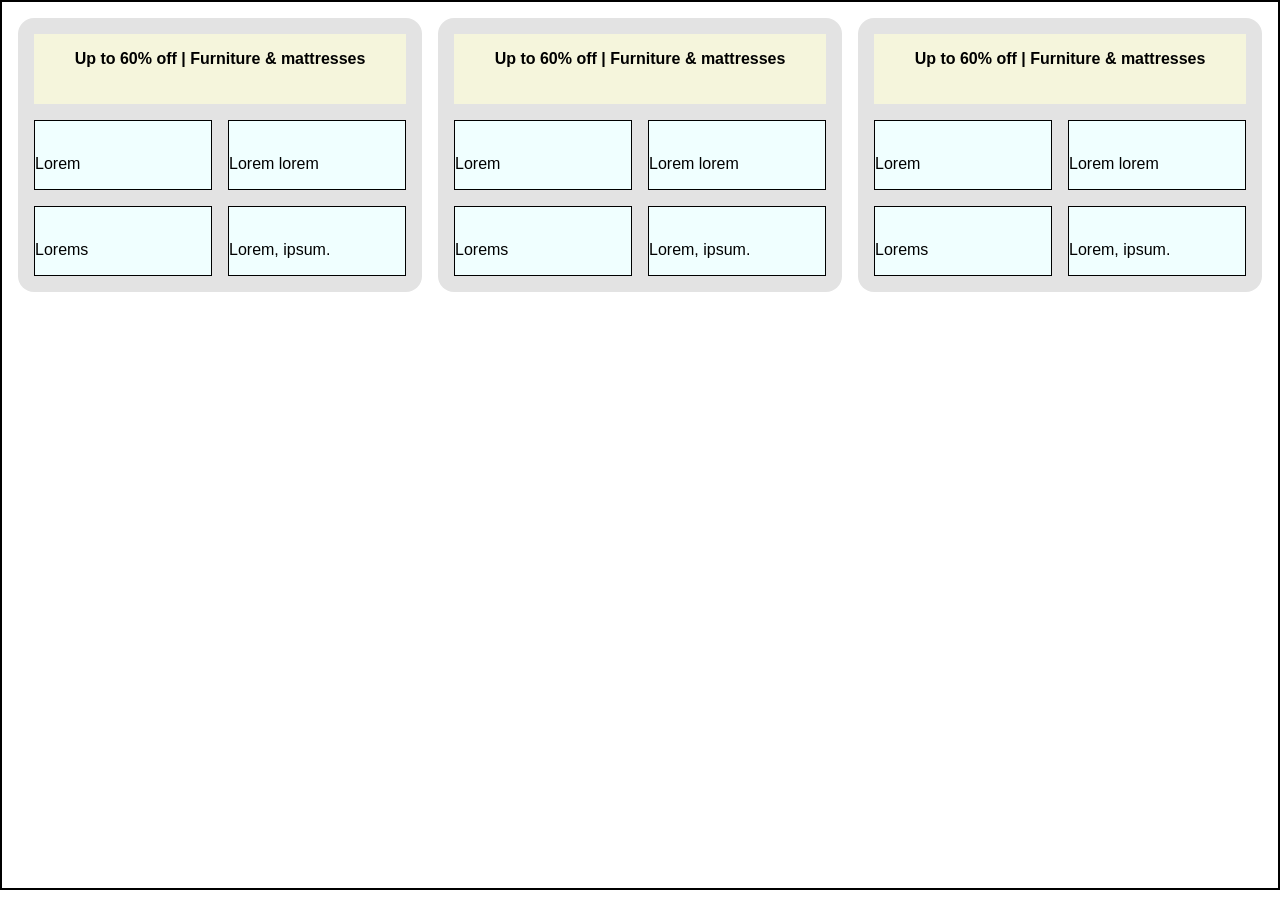
==== CSS/assignment-1/index.html @ eed17d2c "assignment-1" ====
<!DOCTYPE html>
<html lang="en">

<head>
    <meta charset="UTF-8">
    <meta name="viewport" content="width=device-width, initial-scale=1.0">
    <title>Document</title>
    <link rel="stylesheet" href="style.css">
</head>

<body>
    <div class="container">
        <div class="first">
            <div class="header">Up to 60% off | Furniture & mattresses</div>
            <div class="child11">
                <img src="https://images-eu.ssl-images-amazon.com/images/G/31/img23/Softlines_JWL_SH_GW_Assets/2024/BAU_BTF/Nov/Nov13/Sport_low._SY116_CB541153107_.jpg" alt="">
                <p>Lorem</p>
            </div>
            <div class="child12">
                <img src="https://images-eu.ssl-images-amazon.com/images/G/31/img23/Softlines_JWL_SH_GW_Assets/2024/BAU_BTF/Nov/Nov13/Shoes_low._SY116_CB541153107_.jpg" alt="">
                <p>Lorem lorem</p>
            </div>
            <div class="child13">
                <img src="https://images-eu.ssl-images-amazon.com/images/G/31/img23/Softlines_JWL_SH_GW_Assets/2024/BAU_BTF/Nov/Nov13/Heels_low._SY116_CB541153106_.jpg" alt="">
                <p>Lorems</p>
            </div>
            <div class="child14">
                <img src="https://images-eu.ssl-images-amazon.com/images/G/31/img23/Softlines_JWL_SH_GW_Assets/2024/BAU_BTF/Nov/Nov13/Heels_low._SY116_CB541153106_.jpg" alt="">
                <p>Lorem, ipsum.</p>

            </div>
        </div>
        <div class="child2"> <div class="header">Up to 60% off | Furniture & mattresses</div>
            <div class="child11">
                <img src="https://images-eu.ssl-images-amazon.com/images/G/31/img23/Softlines_JWL_SH_GW_Assets/2024/BAU_BTF/Nov/Nov13/Sport_low._SY116_CB541153107_.jpg" alt="">
                <p>Lorem</p>
            </div>
            <div class="child12">
                <img src="https://images-eu.ssl-images-amazon.com/images/G/31/img23/Softlines_JWL_SH_GW_Assets/2024/BAU_BTF/Nov/Nov13/Shoes_low._SY116_CB541153107_.jpg" alt="">
                <p>Lorem lorem</p>
            </div>
            <div class="child13">
                <img src="https://images-eu.ssl-images-amazon.com/images/G/31/img23/Softlines_JWL_SH_GW_Assets/2024/BAU_BTF/Nov/Nov13/Heels_low._SY116_CB541153106_.jpg" alt="">
                <p>Lorems</p>
            </div>
            <div class="child14">
                <img src="https://images-eu.ssl-images-amazon.com/images/G/31/img23/Softlines_JWL_SH_GW_Assets/2024/BAU_BTF/Nov/Nov13/Heels_low._SY116_CB541153106_.jpg" alt="">
                <p>Lorem, ipsum.</p>

            </div></div>
        <div class="child3"> <div class="header">Up to 60% off | Furniture & mattresses</div>
            <div class="child11">
                <img src="https://images-eu.ssl-images-amazon.com/images/G/31/img23/Softlines_JWL_SH_GW_Assets/2024/BAU_BTF/Nov/Nov13/Sport_low._SY116_CB541153107_.jpg" alt="">
                <p>Lorem</p>
            </div>
            <div class="child12">
                <img src="https://images-eu.ssl-images-amazon.com/images/G/31/img23/Softlines_JWL_SH_GW_Assets/2024/BAU_BTF/Nov/Nov13/Shoes_low._SY116_CB541153107_.jpg" alt="">
                <p>Lorem lorem</p>
            </div>
            <div class="child13">
                <img src="https://images-eu.ssl-images-amazon.com/images/G/31/img23/Softlines_JWL_SH_GW_Assets/2024/BAU_BTF/Nov/Nov13/Heels_low._SY116_CB541153106_.jpg" alt="">
                <p>Lorems</p>
            </div>
            <div class="child14">
                <img src="https://images-eu.ssl-images-amazon.com/images/G/31/img23/Softlines_JWL_SH_GW_Assets/2024/BAU_BTF/Nov/Nov13/Heels_low._SY116_CB541153106_.jpg" alt="">
                <p>Lorem, ipsum.</p>

            </div></div> 
    </div>


</body>

</html>
---- CSS/assignment-1/style.css ----
body {
     margin: 0;
     width: 100%;
     font-family: sans-serif;
}

.container {
     display: grid;
     grid-template-columns: repeat(3, 1fr);
     grid-template-rows: repeat(3, 1fr);
     gap: 1rem;
     border: 2px solid black;
     padding: 1rem;
}

.container>div {
     border-radius: 1rem;
     background-color: rgb(227, 227, 227);
     padding: 1rem;
     box-sizing: border-box;
     display: grid;
     grid-template-columns: repeat(2, 1fr);
     grid-template-rows: repeat(3, 1fr);
     gap: 1rem;
     grid-template-areas:
          "header header"
          "child11 child12"
          "child13 child14";
}

.header {
     grid-area: header;
     background-color: beige;
     font-weight: 700;
     font-size: medium;
     padding: 1rem;
     text-align: center;
}
img{
     object-fit: cover;
}

.child11 { 
     border: 1px solid;
     background-color: azure;
     grid-area: child11;
}

.child12 { 
     border: 1px solid;
     background-color: azure;
     grid-area: child12;
}

.child13 { 
     border: 1px solid;
     background-color: azure;
     grid-area: child13;
}

.child14 { 
     border: 1px solid;
     background-color: azure;
     grid-area: child14;
}
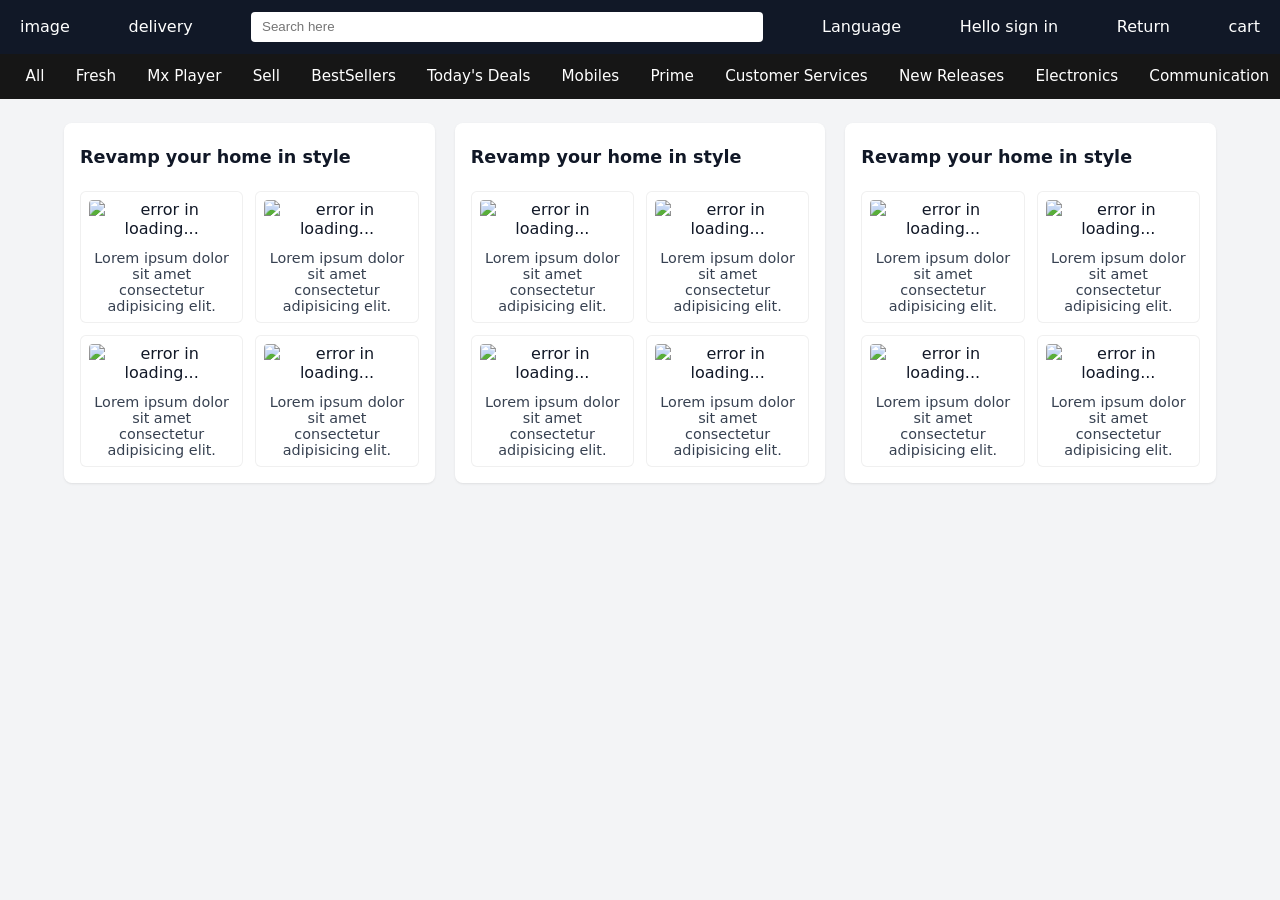
==== commit 061e56d5: "stateManagement" ====
--- a/CSS/assignment-1/index.html
+++ b/CSS/assignment-1/index.html
@@ -1,74 +1,120 @@
 <!DOCTYPE html>
 <html lang="en">
-
 <head>
     <meta charset="UTF-8">
     <meta name="viewport" content="width=device-width, initial-scale=1.0">
     <title>Document</title>
     <link rel="stylesheet" href="style.css">
 </head>
+<body>
+    <div class="head">
+        <div>image </div>
+        <div>delivery</div>
+        <div>
+            <input type="text" placeholder="Search here" width="40px" class="headInput">
 
-<body>
+        </div>
+        <div>Language</div>
+        <div>Hello sign in</div>
+        <div>Return</div>
+        <div>cart</div>
+    </div>
+    <div class="subheader">
+        <div>All</div>
+        <div>Fresh</div>
+        <div>Mx Player</div>
+        <div>Sell</div>
+        <div>BestSellers</div>
+        <div>Today's Deals</div>
+        <div>Mobiles</div>
+        <div>Prime</div>
+        <div>Customer Services</div>
+        <div>New Releases</div>
+        <div>Electronics</div>
+        <div>Communication</div>
+        <div>Fashion</div>
+        <div>Home & Kitchen</div>
+        <div>Amazon Pay</div>
+        <div>Computers</div>
+        <div>Books</div>
+    </div>
     <div class="container">
         <div class="first">
-            <div class="header">Up to 60% off | Furniture & mattresses</div>
-            <div class="child11">
-                <img src="https://images-eu.ssl-images-amazon.com/images/G/31/img23/Softlines_JWL_SH_GW_Assets/2024/BAU_BTF/Nov/Nov13/Sport_low._SY116_CB541153107_.jpg" alt="">
-                <p>Lorem</p>
+
+            <h2 class="header">Revamp your home in style</h2>
+            <div class="child1">
+                <div class="child11">
+                    <img src="https://images-eu.ssl-images-amazon.com/images/G/31/IMG20/Home/2024/Gateway/BTFGW/PCQC/New/1x/final/186x116_Home_furnishings_2._SY116_CB555624324_.jpg" alt="error in loading...">
+                <p>Lorem ipsum dolor sit amet consectetur adipisicing elit.</p>
             </div>
             <div class="child12">
-                <img src="https://images-eu.ssl-images-amazon.com/images/G/31/img23/Softlines_JWL_SH_GW_Assets/2024/BAU_BTF/Nov/Nov13/Shoes_low._SY116_CB541153107_.jpg" alt="">
-                <p>Lorem lorem</p>
+                <img src="https://images-eu.ssl-images-amazon.com/images/G/31/IMG20/Home/2024/Gateway/BTFGW/PCQC/New/1x/final/186x116_Home_furnishings_2._SY116_CB555624324_.jpg" alt="error in loading...">
+                <p>Lorem ipsum dolor sit amet consectetur adipisicing elit.</p>
             </div>
             <div class="child13">
-                <img src="https://images-eu.ssl-images-amazon.com/images/G/31/img23/Softlines_JWL_SH_GW_Assets/2024/BAU_BTF/Nov/Nov13/Heels_low._SY116_CB541153106_.jpg" alt="">
-                <p>Lorems</p>
+               <img src="https://images-eu.ssl-images-amazon.com/images/G/31/IMG20/Home/2024/Gateway/BTFGW/PCQC/New/1x/final/186x116_Home_furnishings_2._SY116_CB555624324_.jpg" alt="error in loading...">
+                <p>Lorem ipsum dolor sit amet consectetur adipisicing elit.</p>
             </div>
             <div class="child14">
-                <img src="https://images-eu.ssl-images-amazon.com/images/G/31/img23/Softlines_JWL_SH_GW_Assets/2024/BAU_BTF/Nov/Nov13/Heels_low._SY116_CB541153106_.jpg" alt="">
-                <p>Lorem, ipsum.</p>
+                <img src="https://images-eu.ssl-images-amazon.com/images/G/31/IMG20/Home/2024/Gateway/BTFGW/PCQC/New/1x/final/186x116_Home_furnishings_2._SY116_CB555624324_.jpg" alt="error in loading...">
+                <p>Lorem ipsum dolor sit amet consectetur adipisicing elit.</p>
+            </div>
+       
+        </div>
+    </div>
+    
+        <div class="first">
 
-            </div>
-        </div>
-        <div class="child2"> <div class="header">Up to 60% off | Furniture & mattresses</div>
-            <div class="child11">
-                <img src="https://images-eu.ssl-images-amazon.com/images/G/31/img23/Softlines_JWL_SH_GW_Assets/2024/BAU_BTF/Nov/Nov13/Sport_low._SY116_CB541153107_.jpg" alt="">
-                <p>Lorem</p>
+            <h2 class="header">Revamp your home in style</h2>
+            <div class="child1">
+                <div class="child11">
+                    <img src="https://images-eu.ssl-images-amazon.com/images/G/31/IMG20/Home/2024/Gateway/BTFGW/PCQC/New/1x/final/186x116_Home_furnishings_2._SY116_CB555624324_.jpg" alt="error in loading...">
+                <p>Lorem ipsum dolor sit amet consectetur adipisicing elit.</p>
             </div>
             <div class="child12">
-                <img src="https://images-eu.ssl-images-amazon.com/images/G/31/img23/Softlines_JWL_SH_GW_Assets/2024/BAU_BTF/Nov/Nov13/Shoes_low._SY116_CB541153107_.jpg" alt="">
-                <p>Lorem lorem</p>
+                <img src="https://images-eu.ssl-images-amazon.com/images/G/31/IMG20/Home/2024/Gateway/BTFGW/PCQC/New/1x/final/186x116_Home_furnishings_2._SY116_CB555624324_.jpg" alt="error in loading...">
+                <p>Lorem ipsum dolor sit amet consectetur adipisicing elit.</p>
             </div>
             <div class="child13">
-                <img src="https://images-eu.ssl-images-amazon.com/images/G/31/img23/Softlines_JWL_SH_GW_Assets/2024/BAU_BTF/Nov/Nov13/Heels_low._SY116_CB541153106_.jpg" alt="">
-                <p>Lorems</p>
+               <img src="https://images-eu.ssl-images-amazon.com/images/G/31/IMG20/Home/2024/Gateway/BTFGW/PCQC/New/1x/final/186x116_Home_furnishings_2._SY116_CB555624324_.jpg" alt="error in loading...">
+                <p>Lorem ipsum dolor sit amet consectetur adipisicing elit.</p>
             </div>
             <div class="child14">
-                <img src="https://images-eu.ssl-images-amazon.com/images/G/31/img23/Softlines_JWL_SH_GW_Assets/2024/BAU_BTF/Nov/Nov13/Heels_low._SY116_CB541153106_.jpg" alt="">
-                <p>Lorem, ipsum.</p>
+                <img src="https://images-eu.ssl-images-amazon.com/images/G/31/IMG20/Home/2024/Gateway/BTFGW/PCQC/New/1x/final/186x116_Home_furnishings_2._SY116_CB555624324_.jpg" alt="error in loading...">
+                <p>Lorem ipsum dolor sit amet consectetur adipisicing elit.</p>
+            </div>
+       
+        </div>
+    </div>
+        <div class="first">
 
-            </div></div>
-        <div class="child3"> <div class="header">Up to 60% off | Furniture & mattresses</div>
-            <div class="child11">
-                <img src="https://images-eu.ssl-images-amazon.com/images/G/31/img23/Softlines_JWL_SH_GW_Assets/2024/BAU_BTF/Nov/Nov13/Sport_low._SY116_CB541153107_.jpg" alt="">
-                <p>Lorem</p>
+            <h2 class="header">Revamp your home in style</h2>
+            <div class="child1">
+                
+           
+                <div class="child11">
+                    <img src="https://images-eu.ssl-images-amazon.com/images/G/31/IMG20/Home/2024/Gateway/BTFGW/PCQC/New/1x/final/186x116_Home_furnishings_2.SY116_CB555624324.jpg" alt="error in loading...">
+                <p>Lorem ipsum dolor sit amet consectetur adipisicing elit.</p>
             </div>
+          
             <div class="child12">
-                <img src="https://images-eu.ssl-images-amazon.com/images/G/31/img23/Softlines_JWL_SH_GW_Assets/2024/BAU_BTF/Nov/Nov13/Shoes_low._SY116_CB541153107_.jpg" alt="">
-                <p>Lorem lorem</p>
+                <img src="https://images-eu.ssl-images-amazon.com/images/G/31/IMG20/Home/2024/Gateway/BTFGW/PCQC/New/1x/final/186x116_Home_furnishings_2.SY116_CB555624324.jpg" alt="error in loading...">
+                <p>Lorem ipsum dolor sit amet consectetur adipisicing elit.</p>
             </div>
             <div class="child13">
-                <img src="https://images-eu.ssl-images-amazon.com/images/G/31/img23/Softlines_JWL_SH_GW_Assets/2024/BAU_BTF/Nov/Nov13/Heels_low._SY116_CB541153106_.jpg" alt="">
-                <p>Lorems</p>
+               <img src="https://images-eu.ssl-images-amazon.com/images/G/31/IMG20/Home/2024/Gateway/BTFGW/PCQC/New/1x/final/186x116_Home_furnishings_2.SY116_CB555624324.jpg" alt="error in loading...">
+                <p>Lorem ipsum dolor sit amet consectetur adipisicing elit.</p>
             </div>
             <div class="child14">
-                <img src="https://images-eu.ssl-images-amazon.com/images/G/31/img23/Softlines_JWL_SH_GW_Assets/2024/BAU_BTF/Nov/Nov13/Heels_low._SY116_CB541153106_.jpg" alt="">
-                <p>Lorem, ipsum.</p>
-
-            </div></div> 
+               <img src="https://images-eu.ssl-images-amazon.com/images/G/31/IMG20/Home/2024/Gateway/BTFGW/PCQC/New/1x/final/186x116_Home_furnishings_2.SY116_CB555624324.jpg" alt="error in loading...">
+                <p>Lorem ipsum dolor sit amet consectetur adipisicing elit.</p>
+            </div>
+       
+        </div>
     </div>
-
-
+       
+        
+    </div>
+    
 </body>
-
 </html>
--- a/CSS/assignment-1/style.css
+++ b/CSS/assignment-1/style.css
@@ -1,65 +1,123 @@
+* {
+     box-sizing: border-box;
+     margin: 0;
+     padding: 0;
+}
+
+html,
 body {
-     margin: 0;
-     width: 100%;
-     font-family: sans-serif;
+     height: 100%;
+     font-family: system-ui, -apple-system, "Segoe UI", Roboto, "Helvetica Neue", Arial;
+     background: #f3f4f6;
+     color: #111827;
+}
+
+.head {
+     display: flex;
+     align-items: center;
+     justify-content: space-between;
+     gap: 1rem;
+     padding: .75rem 1.25rem;
+     background: #111827;
+     color: #fff;
+}
+
+.head>div {
+     color: #fff;
+}
+
+.headInput {
+     padding: .4rem .6rem;
+     width: min(560px, 40vw);
+     border-radius: 4px;
+     border: 1px solid rgba(255, 255, 255, .15);
+     background: #fff;
+}
+
+.subheader {
+     display: flex;
+     gap: .75rem;
+     align-items: center;
+     padding: .5rem 1rem;
+     background: #161616;
+     overflow-x: auto;
+     white-space: nowrap;
+}
+
+
+.subheader div {
+     color: #fff;
+     padding: .35rem .6rem;
+     font-size: .95rem;
+     flex: 0 0 auto;
 }
 
 .container {
      display: grid;
-     grid-template-columns: repeat(3, 1fr);
-     grid-template-rows: repeat(3, 1fr);
-     gap: 1rem;
-     border: 2px solid black;
-     padding: 1rem;
+     grid-template-columns: repeat(auto-fit, minmax(320px, 1fr));
+     gap: 1.25rem;
+     padding: 1.5rem;
+     max-width: 1200px;
+     margin: 0 auto;
 }
 
-.container>div {
-     border-radius: 1rem;
-     background-color: rgb(227, 227, 227);
+.first {
+     background: #fff;
+     border-radius: 8px;
+     box-shadow: 0 1px 3px rgba(0, 0, 0, .06), 0 1px 2px rgba(0, 0, 0, .04);
      padding: 1rem;
-     box-sizing: border-box;
+     display: grid;
+     grid-template-rows: auto 1fr;
+     gap: 1rem;
+}
+
+.first .header {
+     font-size: 1.1rem;
+     font-weight: 700;
+     color: #111827;
+     text-align: left;
+     padding: .5rem 0;
+}
+
+.child1 {
      display: grid;
      grid-template-columns: repeat(2, 1fr);
-     grid-template-rows: repeat(3, 1fr);
-     gap: 1rem;
-     grid-template-areas:
-          "header header"
-          "child11 child12"
-          "child13 child14";
+     gap: .75rem;
+     align-items: start;
 }
 
-.header {
-     grid-area: header;
-     background-color: beige;
-     font-weight: 700;
-     font-size: medium;
-     padding: 1rem;
+.child11,
+.child12,
+.child13,
+.child14 {
+     background: #fff;
+     border-radius: 6px;
+     padding: .5rem;
+     display: flex;
+     flex-direction: column;
+     gap: .5rem;
+     align-items: center;
      text-align: center;
-}
-img{
-     object-fit: cover;
+     min-height: 110px;
+     border: 1px solid rgba(0, 0, 0, .06);
 }
 
-.child11 { 
-     border: 1px solid;
-     background-color: azure;
-     grid-area: child11;
+.child11 img,
+.child12 img,
+.child13 img,
+.child14 img {
+     width: 100%;
+     max-width: 186px;
+     height: auto;
+     object-fit: cover;
+     border-radius: 4px;
 }
 
-.child12 { 
-     border: 1px solid;
-     background-color: azure;
-     grid-area: child12;
-}
-
-.child13 { 
-     border: 1px solid;
-     background-color: azure;
-     grid-area: child13;
-}
-
-.child14 { 
-     border: 1px solid;
-     background-color: azure;
-     grid-area: child14;
-}
+.child11 p,
+.child12 p,
+.child13 p,
+.child14 p {
+     font-size: .9rem;
+     color: #374151;
+     margin-top: .25rem;
+}
